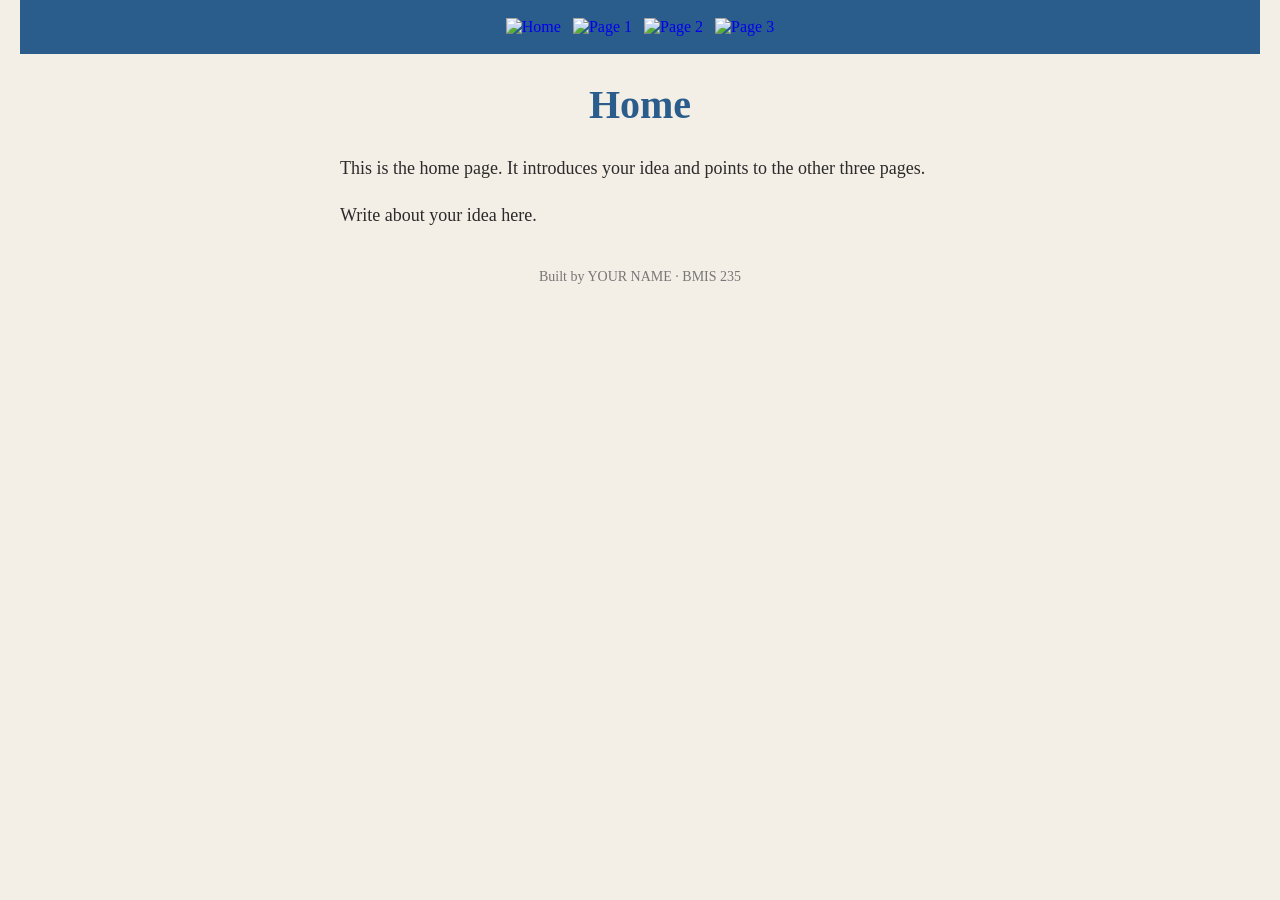
==== index.html @ 36970e7d "Initial commit" ====
<!DOCTYPE html>
<!--
  Author: YOUR NAME
  GU username: YOUR-GU-USERNAME
  Course: BMIS 235 - HTML-3
-->
<html lang="en">
<head>
<meta charset="utf-8">
<meta name="author" content="YOUR NAME">
<title>Home</title>

<!-- this one line connects the page to the stylesheet -->
<link rel="stylesheet" href="styles.css">
</head>
<body>

<!-- ===== MENU ============================================================
     The menu is four links. Each link wraps an image instead of words.
     Build it once on this page, check that every link works,
     then copy the whole <nav> block and paste it over the menu on the
     other three pages, so every page has the exact same menu.
     ===================================================================== -->
<nav>
    <a href="index.html"><img src="img/home.png" alt="Home"></a>
    <a href="page1.html"><img src="img/page1.png" alt="Page 1"></a>
    <a href="page2.html"><img src="img/page2.png" alt="Page 2"></a>
    <a href="page3.html"><img src="img/page3.png" alt="Page 3"></a>
</nav>

<h1>Home</h1>
<p>This is the home page. It introduces your idea and points to the other three pages.</p>
<p>Write about your idea here.</p>

<!-- ===== SHOWCASE ======================================================
     This box is empty on purpose. In Part 7 you paste an interactive
     graphic BETWEEN the opening <div> and the closing </div> below.
     ===================================================================== -->
<div class="showcase"></div>

<!-- Footer: fill in your name -->
<footer>Built by YOUR NAME &middot; BMIS 235</footer>

</body>
</html>
---- styles.css ----
/* =====================================================================
   styles.css  ·  YOUR BRAND
   ---------------------------------------------------------------------
   This one file is your brand guide. Every page that links to it gets
   the same font, the same colors and the same spacing.
   Change a color here once, and every page changes.

   Use the same font and colors you picked for your Excel menu images,
   so the menu and the pages look like one brand.
   ===================================================================== */

body {
    font-family: Georgia, "Times New Roman", serif;
    background-color: #f4efe6;
    color: #2b2b2b;
    margin: 0;
    padding: 0 20px 40px 20px;
}

/* the menu at the top of every page */
nav {
    background-color: #2b5d8c;
    padding: 14px;
    text-align: center;
}

/* every image inside the menu is forced to the same height.
   If your images still look different sizes, their WIDTHS are
   different: go back to Excel and make every cell the same size. */
nav img {
    height: 50px;
    margin: 4px;
    vertical-align: middle;
}

/* no underline or border around the image links */
nav a {
    text-decoration: none;
}

h1 {
    color: #2b5d8c;
    text-align: center;
    font-size: 40px;
}

p {
    max-width: 600px;
    margin: 20px auto;
    font-size: 18px;
    line-height: 1.5;
}

footer {
    text-align: center;
    font-size: 14px;
    color: #777777;
    margin-top: 40px;
}
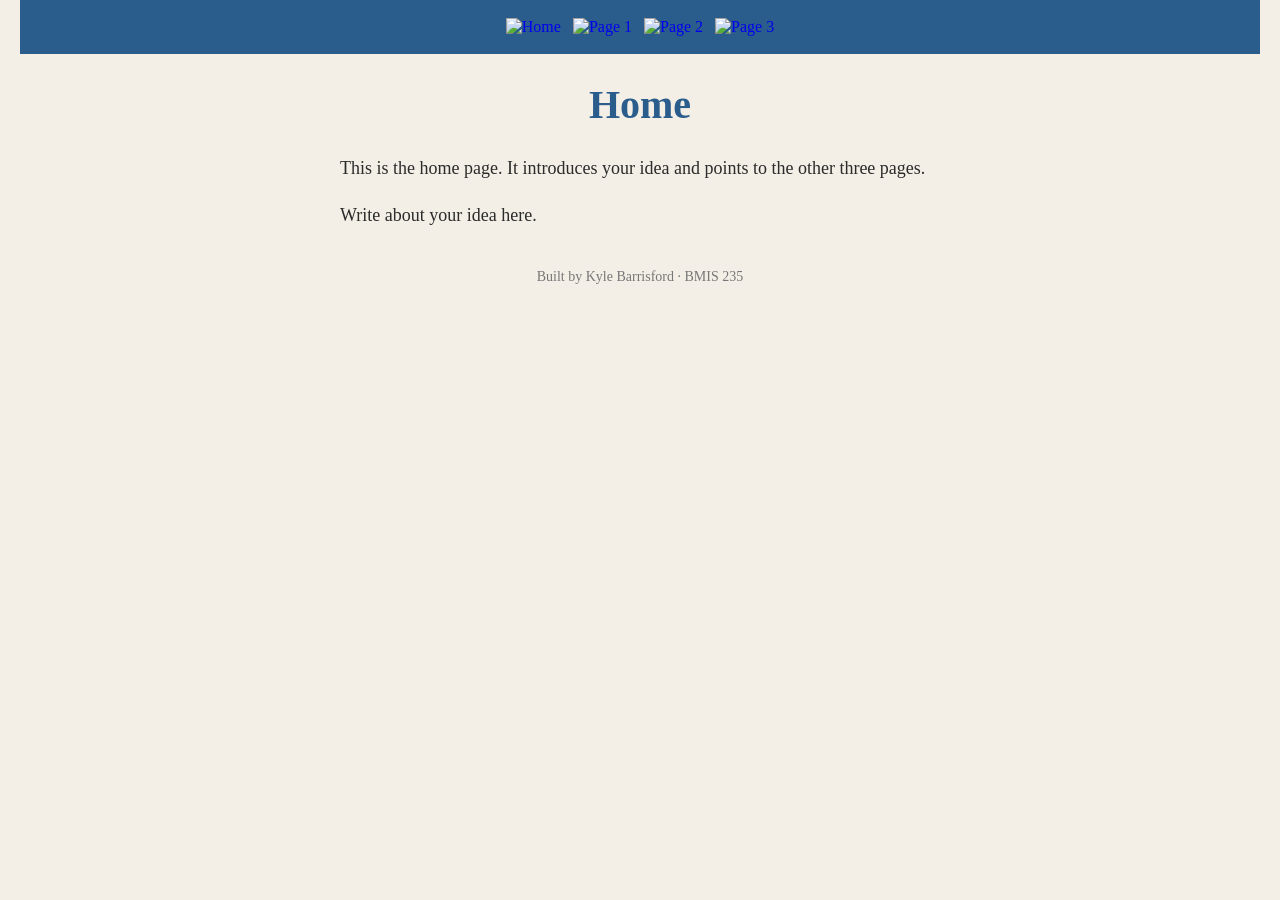
==== commit 9ccbaec1: "Update author information in index.html" ====
--- a/index.html
+++ b/index.html
@@ -1,13 +1,13 @@
 <!DOCTYPE html>
 <!--
-  Author: YOUR NAME
-  GU username: YOUR-GU-USERNAME
+  Author: Kyle Barrisford
+  GU username: kbarrisford@zagmail.gonzaga.edu
   Course: BMIS 235 - HTML-3
 -->
 <html lang="en">
 <head>
 <meta charset="utf-8">
-<meta name="author" content="YOUR NAME">
+<meta name="author" content="Kyle Barrisford">
 <title>Home</title>
 
 <!-- this one line connects the page to the stylesheet -->
@@ -39,7 +39,7 @@
 <div class="showcase"></div>
 
 <!-- Footer: fill in your name -->
-<footer>Built by YOUR NAME &middot; BMIS 235</footer>
+<footer>Built by Kyle Barrisford &middot; BMIS 235</footer>
 
 </body>
 </html>
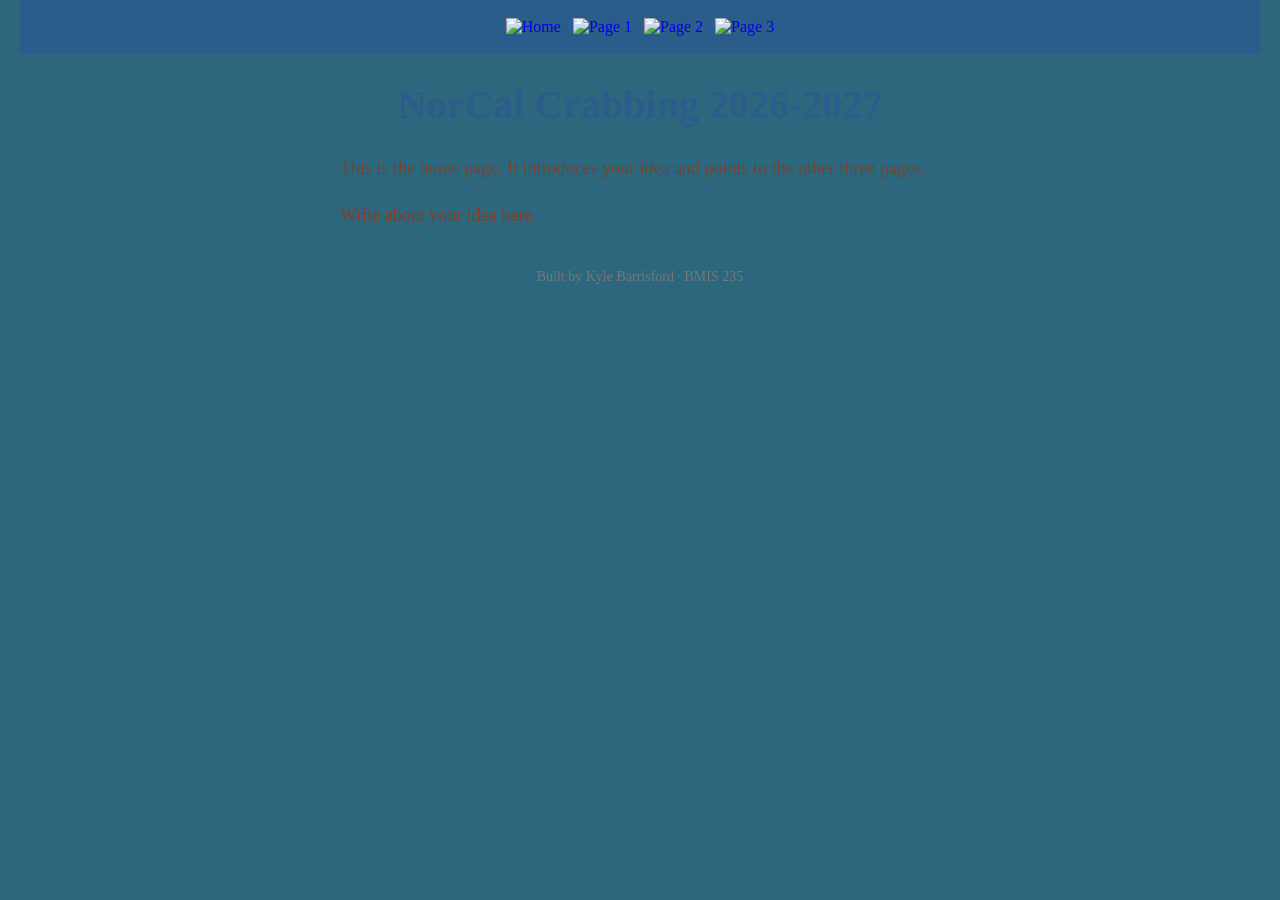
==== commit f98deba0: "Update title and heading for NorCal Crabbing" ====
--- a/index.html
+++ b/index.html
@@ -8,7 +8,7 @@
 <head>
 <meta charset="utf-8">
 <meta name="author" content="Kyle Barrisford">
-<title>Home</title>
+<title>NorCal Crabbing 2026-2027</title>
 
 <!-- this one line connects the page to the stylesheet -->
 <link rel="stylesheet" href="styles.css">
@@ -28,7 +28,7 @@
     <a href="page3.html"><img src="img/page3.png" alt="Page 3"></a>
 </nav>
 
-<h1>Home</h1>
+<h1>NorCal Crabbing 2026-2027</h1>
 <p>This is the home page. It introduces your idea and points to the other three pages.</p>
 <p>Write about your idea here.</p>
 
--- a/styles.css
+++ b/styles.css
@@ -10,9 +10,9 @@
    ===================================================================== */
 
 body {
-    font-family: Georgia, "Times New Roman", serif;
-    background-color: #f4efe6;
-    color: #2b2b2b;
+    font-family: Georgia, "Sekuya", serif;
+    background-color: #2C677D;
+    color: #7D412C;
     margin: 0;
     padding: 0 20px 40px 20px;
 }
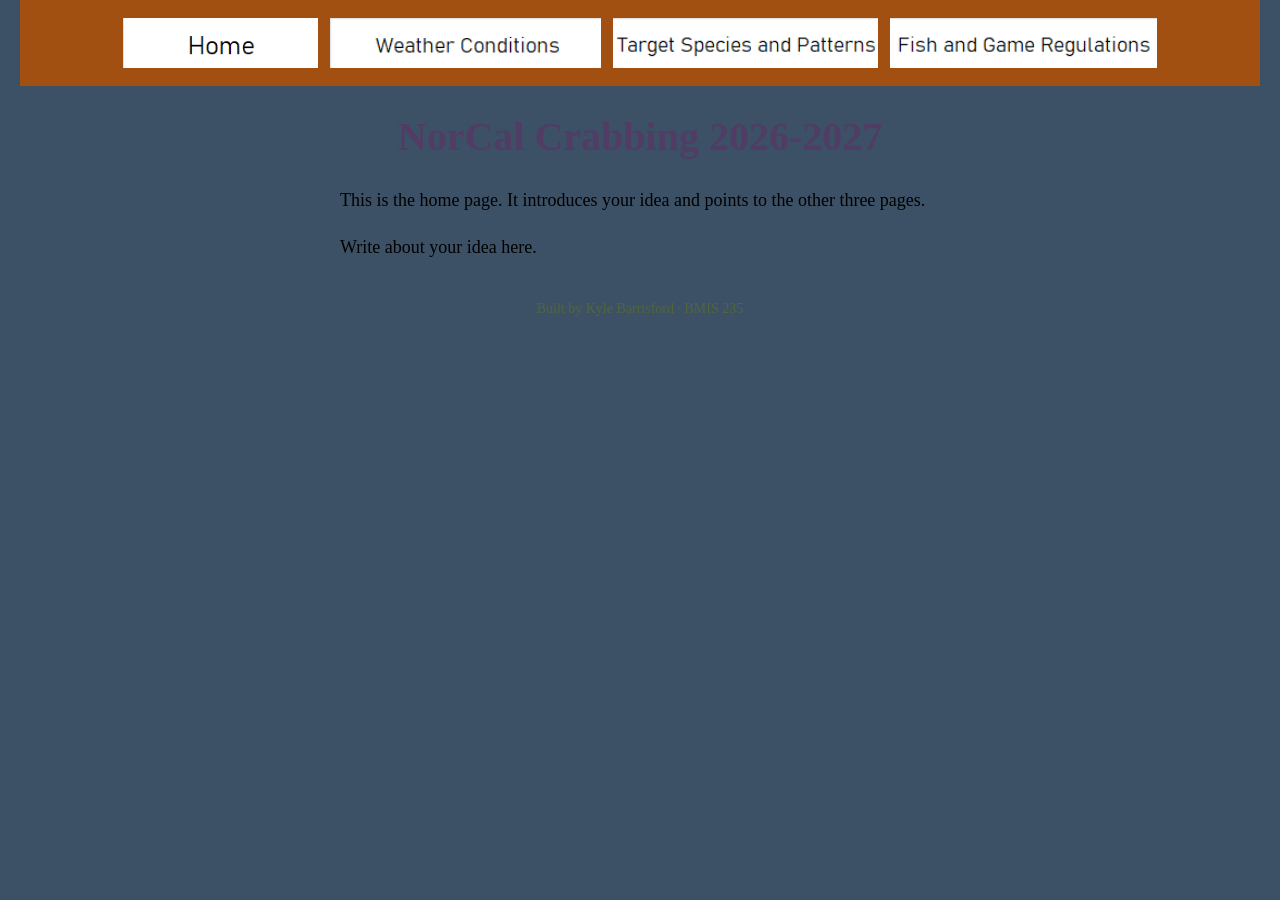
==== commit ad05a8fe: "Update navigation menu images and links" ====
--- a/index.html
+++ b/index.html
@@ -22,10 +22,10 @@
      other three pages, so every page has the exact same menu.
      ===================================================================== -->
 <nav>
-    <a href="index.html"><img src="img/home.png" alt="Home"></a>
-    <a href="page1.html"><img src="img/page1.png" alt="Page 1"></a>
-    <a href="page2.html"><img src="img/page2.png" alt="Page 2"></a>
-    <a href="page3.html"><img src="img/page3.png" alt="Page 3"></a>
+<a href="index.html"><img src="home.jpeg" alt="Home"></a>
+<a href="page1.html"><img src="weatherconditions.jpeg" alt="Weather Conditions"></a>
+<a href="page2.html"><img src="targetspeciesandpatterns.jpeg" alt="Target Species and Patterns"></a>
+<a href="page3.html"><img src="fishandgameregulations.jpeg" alt="Fish and Game Regulations"></a>
 </nav>
 
 <h1>NorCal Crabbing 2026-2027</h1>
--- a/styles.css
+++ b/styles.css
@@ -10,16 +10,16 @@
    ===================================================================== */
 
 body {
-    font-family: Georgia, "Sekuya", serif;
-    background-color: #2C677D;
-    color: #7D412C;
+    font-family: Georgia, "Bahnschrift Light", serif;
+    background-color: #3C5166;
+    color: #766513C;
     margin: 0;
     padding: 0 20px 40px 20px;
 }
 
 /* the menu at the top of every page */
 nav {
-    background-color: #2b5d8c;
+    background-color: #A15012;
     padding: 14px;
     text-align: center;
 }
@@ -39,7 +39,7 @@
 }
 
 h1 {
-    color: #2b5d8c;
+    color: #513C66;
     text-align: center;
     font-size: 40px;
 }
@@ -54,6 +54,6 @@
 footer {
     text-align: center;
     font-size: 14px;
-    color: #777777;
+    color: #51663C;
     margin-top: 40px;
 }
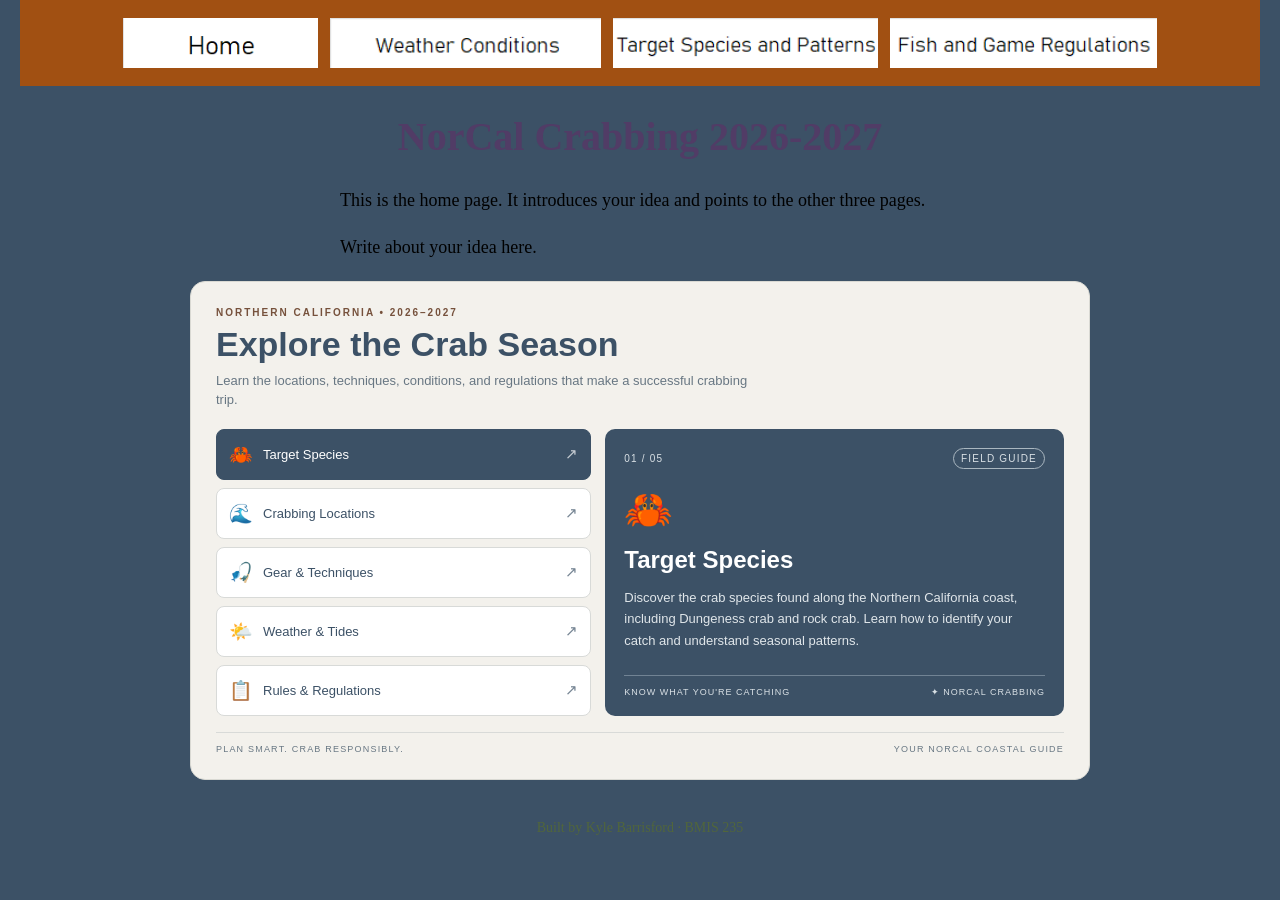
==== commit 4655223b: "Update index.html" ====
--- a/index.html
+++ b/index.html
@@ -36,7 +36,392 @@
      This box is empty on purpose. In Part 7 you paste an interactive
      graphic BETWEEN the opening <div> and the closing </div> below.
      ===================================================================== -->
-<div class="showcase"></div>
+<div class="showcase">
+<!-- HTML: Interactive crabbing topic cards and information panel -->
+<div class="showcase-crabbing">
+  <div class="showcase-crabbing-header">
+    <span class="showcase-crabbing-eyebrow">NORTHERN CALIFORNIA • 2026–2027</span>
+    <div class="showcase-crabbing-title">Explore the Crab Season</div>
+    <div class="showcase-crabbing-intro">
+      Learn the locations, techniques, conditions, and regulations that
+      make a successful crabbing trip.
+    </div>
+  </div>
+
+  <div class="showcase-crabbing-layout">
+    <div class="showcase-crabbing-topics">
+      <button class="showcase-crabbing-topic active" data-topic="species">
+        <span class="showcase-crabbing-icon">🦀</span>
+        <span>Target Species</span>
+        <span class="showcase-crabbing-arrow">↗</span>
+      </button>
+      <button class="showcase-crabbing-topic" data-topic="locations">
+        <span class="showcase-crabbing-icon">🌊</span>
+        <span>Crabbing Locations</span>
+        <span class="showcase-crabbing-arrow">↗</span>
+      </button>
+      <button class="showcase-crabbing-topic" data-topic="gear">
+        <span class="showcase-crabbing-icon">🎣</span>
+        <span>Gear & Techniques</span>
+        <span class="showcase-crabbing-arrow">↗</span>
+      </button>
+      <button class="showcase-crabbing-topic" data-topic="weather">
+        <span class="showcase-crabbing-icon">🌤️</span>
+        <span>Weather & Tides</span>
+        <span class="showcase-crabbing-arrow">↗</span>
+      </button>
+      <button class="showcase-crabbing-topic" data-topic="regulations">
+        <span class="showcase-crabbing-icon">📋</span>
+        <span>Rules & Regulations</span>
+        <span class="showcase-crabbing-arrow">↗</span>
+      </button>
+    </div>
+
+    <div class="showcase-crabbing-detail" aria-live="polite">
+      <div class="showcase-crabbing-detail-top">
+        <span class="showcase-crabbing-number">01 / 05</span>
+        <span class="showcase-crabbing-tag">FIELD GUIDE</span>
+      </div>
+      <div class="showcase-crabbing-detail-icon" id="showcaseCrabIcon">🦀</div>
+      <div class="showcase-crabbing-detail-title" id="showcaseCrabTitle">
+        Target Species
+      </div>
+      <p class="showcase-crabbing-detail-text" id="showcaseCrabText">
+        Discover the crab species found along the Northern California coast,
+        including Dungeness crab and rock crab. Learn how to identify your catch
+        and understand seasonal patterns.
+      </p>
+      <div class="showcase-crabbing-detail-bottom">
+        <span id="showcaseCrabSubtitle">KNOW WHAT YOU'RE CATCHING</span>
+        <span>✦ NORCAL CRABBING</span>
+      </div>
+    </div>
+  </div>
+
+  <div class="showcase-crabbing-footer">
+    <span>PLAN SMART. CRAB RESPONSIBLY.</span>
+    <span>YOUR NORCAL COASTAL GUIDE</span>
+  </div>
+</div>
+
+<style>
+/* CSS: Keeps the design contained within the showcase graphic */
+.showcase .showcase-crabbing,
+.showcase-crabbing {
+  --crab-main: #3C5166;
+  --crab-accent: #76513C;
+  --crab-light: #F3F1EC;
+  --crab-white: #FFFFFF;
+  --crab-muted: #687783;
+  box-sizing: border-box;
+  width: 100%;
+  max-width: 900px;
+  margin: 0 auto;
+  padding: 25px;
+  background: var(--crab-light);
+  border: 1px solid #D9D9D3;
+  border-radius: 15px;
+  color: var(--crab-main);
+  font-family: "Bahnschrift Light", Bahnschrift, Arial, sans-serif;
+  overflow: hidden;
+}
+
+.showcase .showcase-crabbing *,
+.showcase-crabbing * {
+  box-sizing: border-box;
+}
+
+.showcase .showcase-crabbing-header,
+.showcase-crabbing-header {
+  margin-bottom: 19px;
+}
+
+.showcase .showcase-crabbing-eyebrow,
+.showcase-crabbing-eyebrow {
+  display: block;
+  color: var(--crab-accent);
+  font-size: 10px;
+  font-weight: bold;
+  letter-spacing: 2px;
+  margin-bottom: 7px;
+}
+
+.showcase .showcase-crabbing-title,
+.showcase-crabbing-title {
+  color: var(--crab-main);
+  font-size: clamp(23px, 4vw, 34px);
+  font-weight: 700;
+  line-height: 1.15;
+  margin-bottom: 7px;
+}
+
+.showcase .showcase-crabbing-intro,
+.showcase-crabbing-intro {
+  color: var(--crab-muted);
+  font-size: 13px;
+  line-height: 1.5;
+  max-width: 540px;
+}
+
+.showcase .showcase-crabbing-layout,
+.showcase-crabbing-layout {
+  display: grid;
+  grid-template-columns: 0.9fr 1.1fr;
+  gap: 14px;
+}
+
+.showcase .showcase-crabbing-topics,
+.showcase-crabbing-topics {
+  display: flex;
+  flex-direction: column;
+  gap: 8px;
+}
+
+.showcase .showcase-crabbing-topic,
+.showcase-crabbing-topic {
+  display: flex;
+  align-items: center;
+  gap: 10px;
+  width: 100%;
+  min-height: 51px;
+  padding: 9px 12px;
+  border: 1px solid #D8DAD8;
+  border-radius: 8px;
+  background: var(--crab-white);
+  color: var(--crab-main);
+  font-family: inherit;
+  font-size: 13px;
+  text-align: left;
+  cursor: pointer;
+  transition: background 0.2s, color 0.2s, transform 0.2s;
+}
+
+.showcase .showcase-crabbing-topic:hover,
+.showcase-crabbing-topic:hover {
+  transform: translateX(3px);
+  border-color: var(--crab-accent);
+}
+
+.showcase .showcase-crabbing-topic.active,
+.showcase-crabbing-topic.active {
+  background: var(--crab-main);
+  color: var(--crab-white);
+  border-color: var(--crab-main);
+}
+
+.showcase .showcase-crabbing-icon,
+.showcase-crabbing-icon {
+  font-size: 19px;
+  flex-shrink: 0;
+}
+
+.showcase .showcase-crabbing-arrow,
+.showcase-crabbing-arrow {
+  margin-left: auto;
+  font-size: 15px;
+  opacity: 0.7;
+}
+
+.showcase .showcase-crabbing-detail,
+.showcase-crabbing-detail {
+  display: flex;
+  flex-direction: column;
+  justify-content: space-between;
+  min-height: 285px;
+  padding: 19px;
+  border-radius: 10px;
+  background: var(--crab-main);
+  color: var(--crab-white);
+}
+
+.showcase .showcase-crabbing-detail-top,
+.showcase-crabbing-detail-top,
+.showcase .showcase-crabbing-detail-bottom,
+.showcase-crabbing-detail-bottom {
+  display: flex;
+  justify-content: space-between;
+  align-items: center;
+  gap: 8px;
+}
+
+.showcase .showcase-crabbing-number,
+.showcase-crabbing-number,
+.showcase .showcase-crabbing-tag,
+.showcase-crabbing-tag {
+  font-size: 10px;
+  letter-spacing: 1.2px;
+  color: #D9E0E5;
+}
+
+.showcase .showcase-crabbing-tag,
+.showcase-crabbing-tag {
+  border: 1px solid #AAB7C0;
+  padding: 4px 7px;
+  border-radius: 20px;
+}
+
+.showcase .showcase-crabbing-detail-icon,
+.showcase-crabbing-detail-icon {
+  font-size: 39px;
+  margin-top: 13px;
+}
+
+.showcase .showcase-crabbing-detail-title,
+.showcase-crabbing-detail-title {
+  font-size: 24px;
+  font-weight: bold;
+  margin: 7px 0;
+  color: var(--crab-white);
+}
+
+.showcase .showcase-crabbing-detail-text,
+.showcase-crabbing-detail-text {
+  color: #E0E6EA;
+  font-size: 13px;
+  line-height: 1.65;
+  margin: 0 0 18px;
+}
+
+.showcase .showcase-crabbing-detail-bottom,
+.showcase-crabbing-detail-bottom {
+  border-top: 1px solid #718394;
+  padding-top: 11px;
+  font-size: 9px;
+  letter-spacing: 1px;
+  color: #D9E0E5;
+}
+
+.showcase .showcase-crabbing-footer,
+.showcase-crabbing-footer {
+  display: flex;
+  justify-content: space-between;
+  gap: 8px;
+  margin-top: 16px;
+  padding-top: 11px;
+  border-top: 1px solid #D8DAD8;
+  color: var(--crab-muted);
+  font-size: 9px;
+  letter-spacing: 1.2px;
+}
+
+@media (max-width: 560px) {
+  .showcase .showcase-crabbing,
+  .showcase-crabbing {
+    padding: 16px;
+  }
+
+  .showcase .showcase-crabbing-layout,
+  .showcase-crabbing-layout {
+    grid-template-columns: 1fr;
+  }
+
+  .showcase .showcase-crabbing-topics,
+  .showcase-crabbing-topics {
+    display: grid;
+    grid-template-columns: 1fr 1fr;
+  }
+
+  .showcase .showcase-crabbing-topic,
+  .showcase-crabbing-topic {
+    min-height: 54px;
+    padding: 8px;
+    font-size: 11px;
+    gap: 6px;
+  }
+
+  .showcase .showcase-crabbing-detail,
+  .showcase-crabbing-detail {
+    min-height: 225px;
+    padding: 15px;
+  }
+
+  .showcase .showcase-crabbing-detail-title,
+  .showcase-crabbing-detail-title {
+    font-size: 21px;
+  }
+
+  .showcase .showcase-crabbing-footer,
+  .showcase-crabbing-footer {
+    font-size: 8px;
+  }
+}
+</style>
+
+<script>
+/* JavaScript: Updates the featured information when a topic is selected */
+(function () {
+  const root = document.querySelector(".showcase .showcase-crabbing") ||
+               document.querySelector(".showcase-crabbing");
+
+  if (!root) return;
+
+  const topics = {
+    species: {
+      number: "01 / 05",
+      icon: "🦀",
+      title: "Target Species",
+      text: "Discover the crab species found along the Northern California coast, including Dungeness crab and rock crab. Learn how to identify your catch and understand seasonal patterns.",
+      subtitle: "KNOW WHAT YOU'RE CATCHING"
+    },
+    locations: {
+      number: "02 / 05",
+      icon: "🌊",
+      title: "Crabbing Locations",
+      text: "Explore popular coastal crabbing areas, bays, piers, and beaches. Learn how location, access, water depth, and local conditions can influence your trip.",
+      subtitle: "FIND YOUR NEXT CRABBING SPOT"
+    },
+    gear: {
+      number: "03 / 05",
+      icon: "🎣",
+      title: "Gear & Techniques",
+      text: "Explore crab traps, hoop nets, snares, bait, ropes, and essential equipment. Compare techniques for shore crabbing and crabbing from a boat.",
+      subtitle: "PREPARE BEFORE YOU GO"
+    },
+    weather: {
+      number: "04 / 05",
+      icon: "🌤️",
+      title: "Weather & Tides",
+      text: "Understand how tides, swell, wind, visibility, and changing coastal weather affect crabbing conditions. Learn to evaluate conditions before heading out.",
+      subtitle: "READ THE COASTAL CONDITIONS"
+    },
+    regulations: {
+      number: "05 / 05",
+      icon: "📋",
+      title: "Rules & Regulations",
+      text: "Review California fishing regulations, seasons, minimum size limits, daily bag limits, gear requirements, and marine protected areas. Always verify current rules before fishing.",
+      subtitle: "FISH LEGALLY AND RESPONSIBLY"
+    }
+  };
+
+  const buttons = root.querySelectorAll(".showcase-crabbing-topic");
+
+  buttons.forEach(function (button) {
+    button.addEventListener("click", function () {
+      const data = topics[button.dataset.topic];
+      if (!data) return;
+
+      buttons.forEach(function (item) {
+        item.classList.remove("active");
+        item.setAttribute("aria-pressed", "false");
+      });
+
+      button.classList.add("active");
+      button.setAttribute("aria-pressed", "true");
+
+      root.querySelector("#showcaseCrabIcon").textContent = data.icon;
+      root.querySelector("#showcaseCrabTitle").textContent = data.title;
+      root.querySelector("#showcaseCrabText").textContent = data.text;
+      root.querySelector("#showcaseCrabSubtitle").textContent = data.subtitle;
+      root.querySelector(".showcase-crabbing-number").textContent = data.number;
+    });
+  });
+
+  buttons.forEach(function (button) {
+    button.setAttribute("aria-pressed", button.classList.contains("active") ? "true" : "false");
+  });
+})();
+</script>
+</div>
 
 <!-- Footer: fill in your name -->
 <footer>Built by Kyle Barrisford &middot; BMIS 235</footer>
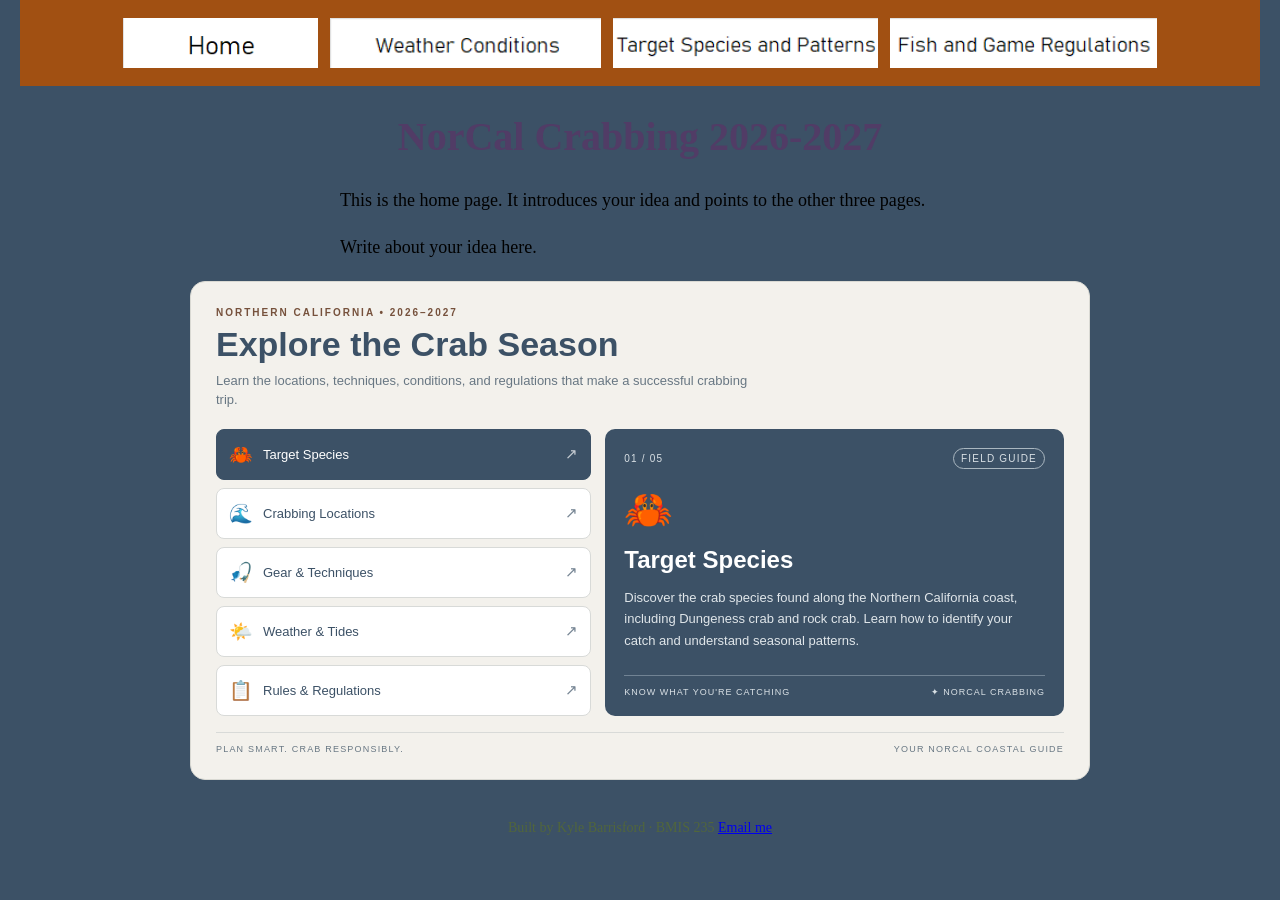
==== commit 7b12d9e9: "Add email link to footer in index.html" ====
--- a/index.html
+++ b/index.html
@@ -424,7 +424,7 @@
 </div>
 
 <!-- Footer: fill in your name -->
-<footer>Built by Kyle Barrisford &middot; BMIS 235</footer>
+<footer>Built by Kyle Barrisford &middot; BMIS 235 <a href="mailto:kbarrisford@zagmail.gonzaga.edu">Email me</a></footer>
 
 </body>
 </html>
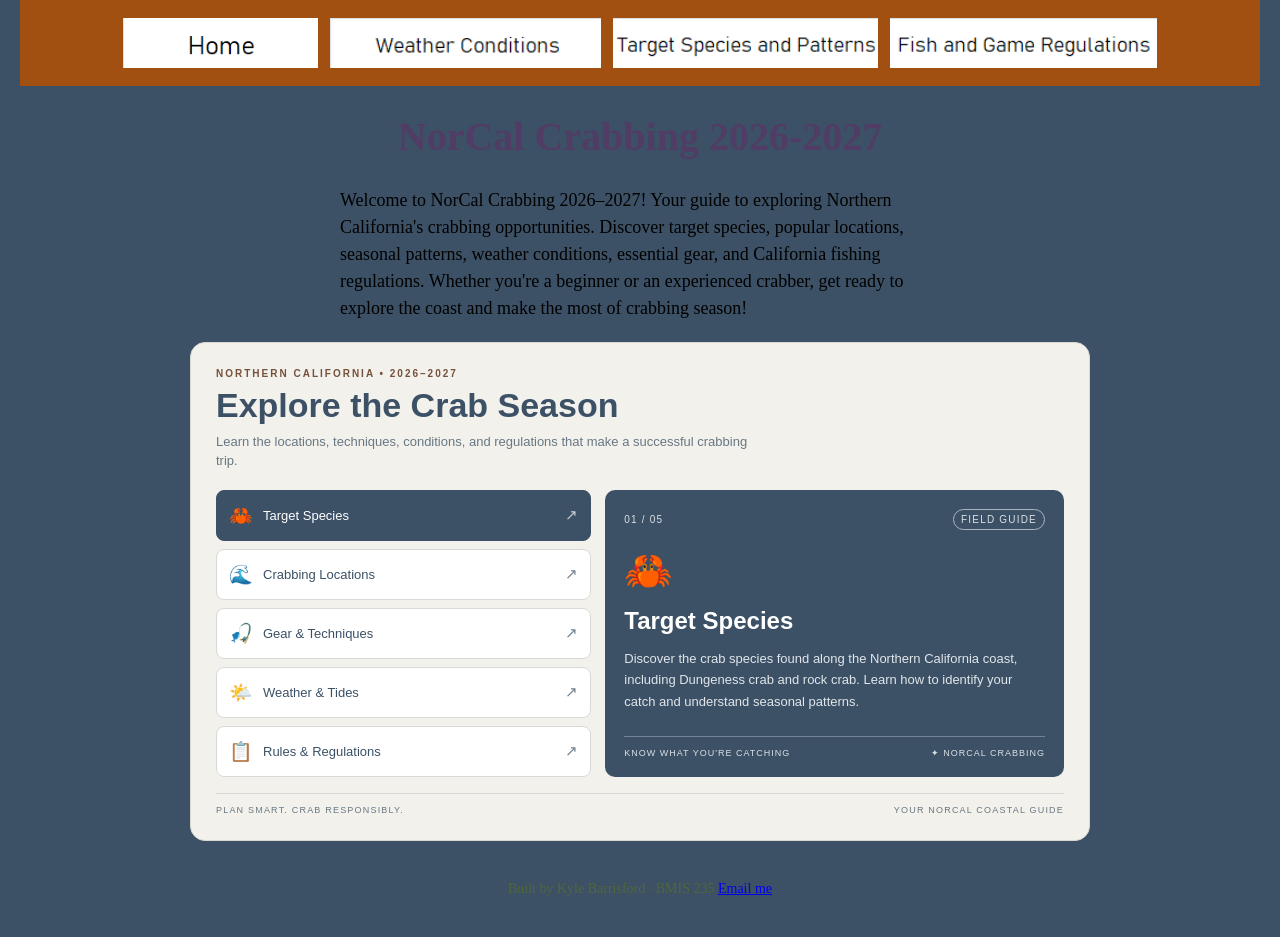
==== commit 26461891: "Revise homepage content for NorCal Crabbing Updated homepage description to provide a more engaging " ====
--- a/index.html
+++ b/index.html
@@ -29,8 +29,7 @@
 </nav>
 
 <h1>NorCal Crabbing 2026-2027</h1>
-<p>This is the home page. It introduces your idea and points to the other three pages.</p>
-<p>Write about your idea here.</p>
+<p>Welcome to NorCal Crabbing 2026–2027! Your guide to exploring Northern California's crabbing opportunities. Discover target species, popular locations, seasonal patterns, weather conditions, essential gear, and California fishing regulations. Whether you're a beginner or an experienced crabber, get ready to explore the coast and make the most of crabbing season!</p>
 
 <!-- ===== SHOWCASE ======================================================
      This box is empty on purpose. In Part 7 you paste an interactive
